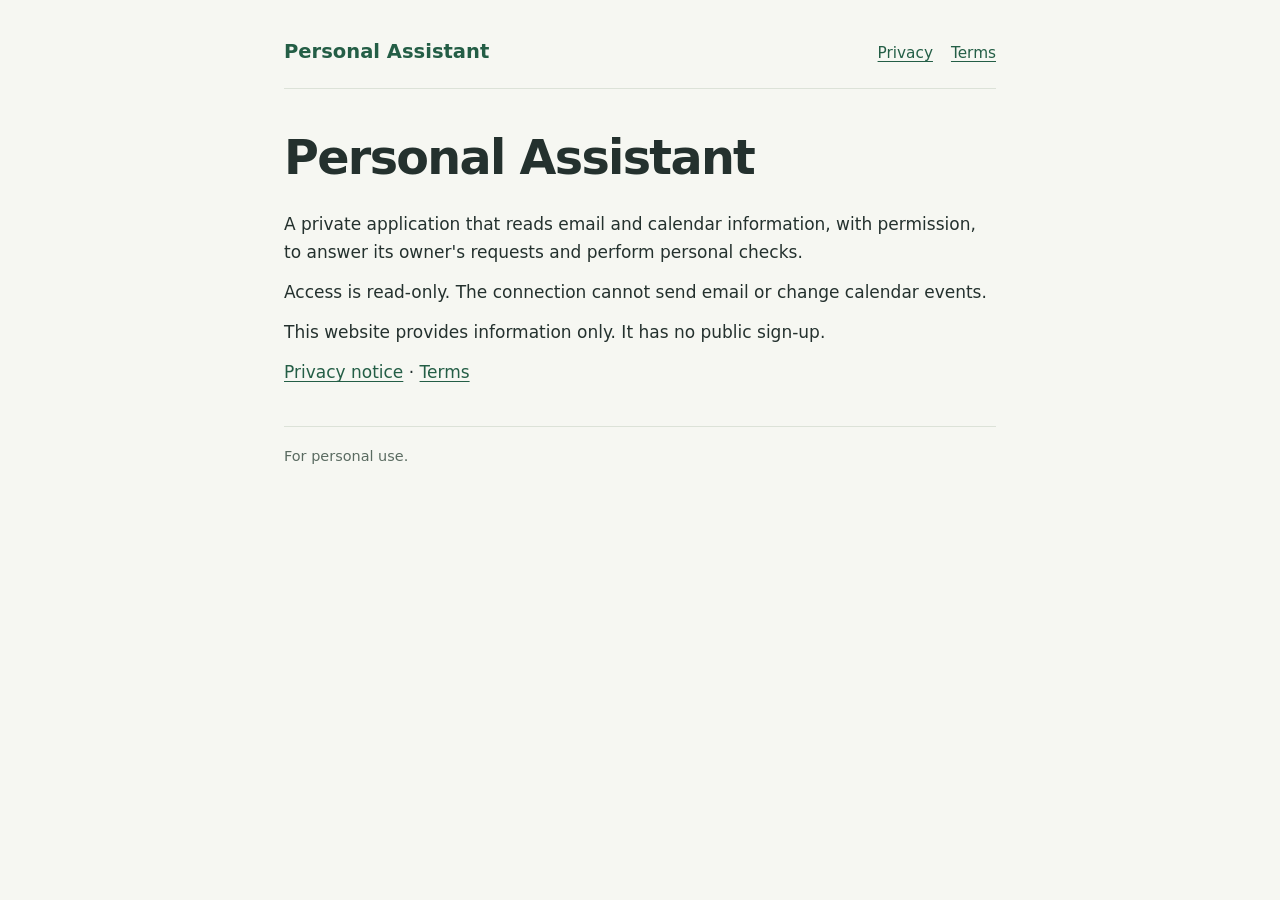
==== index.html @ 22ca2fac "Publish personal application information" ====
<!doctype html>
<html lang="en">
<head>
  <meta charset="utf-8">
  <meta name="viewport" content="width=device-width, initial-scale=1">
  <meta name="description" content="A personal application with read-only email and calendar access.">
  <title>Personal Assistant</title>
  <link rel="stylesheet" href="styles.css">
</head>
<body>
  <header><a href="./">Personal Assistant</a><nav aria-label="Main navigation"><a href="privacy/">Privacy</a><a href="terms/">Terms</a></nav></header>
  <main>
    <h1>Personal Assistant</h1>
    <p>A private application that reads email and calendar information, with permission, to answer its owner's requests and perform personal checks.</p>
    <p>Access is read-only. The connection cannot send email or change calendar events.</p>
    <p>This website provides information only. It has no public sign-up.</p>
    <p><a href="privacy/">Privacy notice</a> · <a href="terms/">Terms</a></p>
  </main>
  <footer>For personal use.</footer>
</body>
</html>
---- styles.css ----
:root { color-scheme: light; font: 17px/1.65 system-ui, sans-serif; color: #24312e; background: #f6f7f2; }
* { box-sizing: border-box; }
body { max-width: 760px; margin: 0 auto; padding: 36px 24px 56px; }
header { display: flex; flex-wrap: wrap; align-items: baseline; justify-content: space-between; gap: 12px; padding-bottom: 20px; border-bottom: 1px solid #dce2d8; }
header > a { font-size: 1.15rem; font-weight: 750; text-decoration: none; }
nav { display: flex; flex-wrap: wrap; gap: 18px; font-size: .9rem; }
a { color: #245e46; text-underline-offset: 3px; }
a:hover { color: #123c29; }
a:focus-visible { outline: 3px solid #b7d36a; outline-offset: 4px; }
main { padding-top: 34px; }
h1 { font-size: clamp(2rem, 6vw, 2.8rem); line-height: 1.15; letter-spacing: -.035em; margin: 8px 0 24px; }
p { margin: 12px 0; }
footer { margin-top: 40px; padding-top: 18px; border-top: 1px solid #dce2d8; color: #5a6b61; font-size: .85rem; }
@media (max-width: 440px) { body { padding: 24px 18px 40px; } main { padding-top: 24px; } }
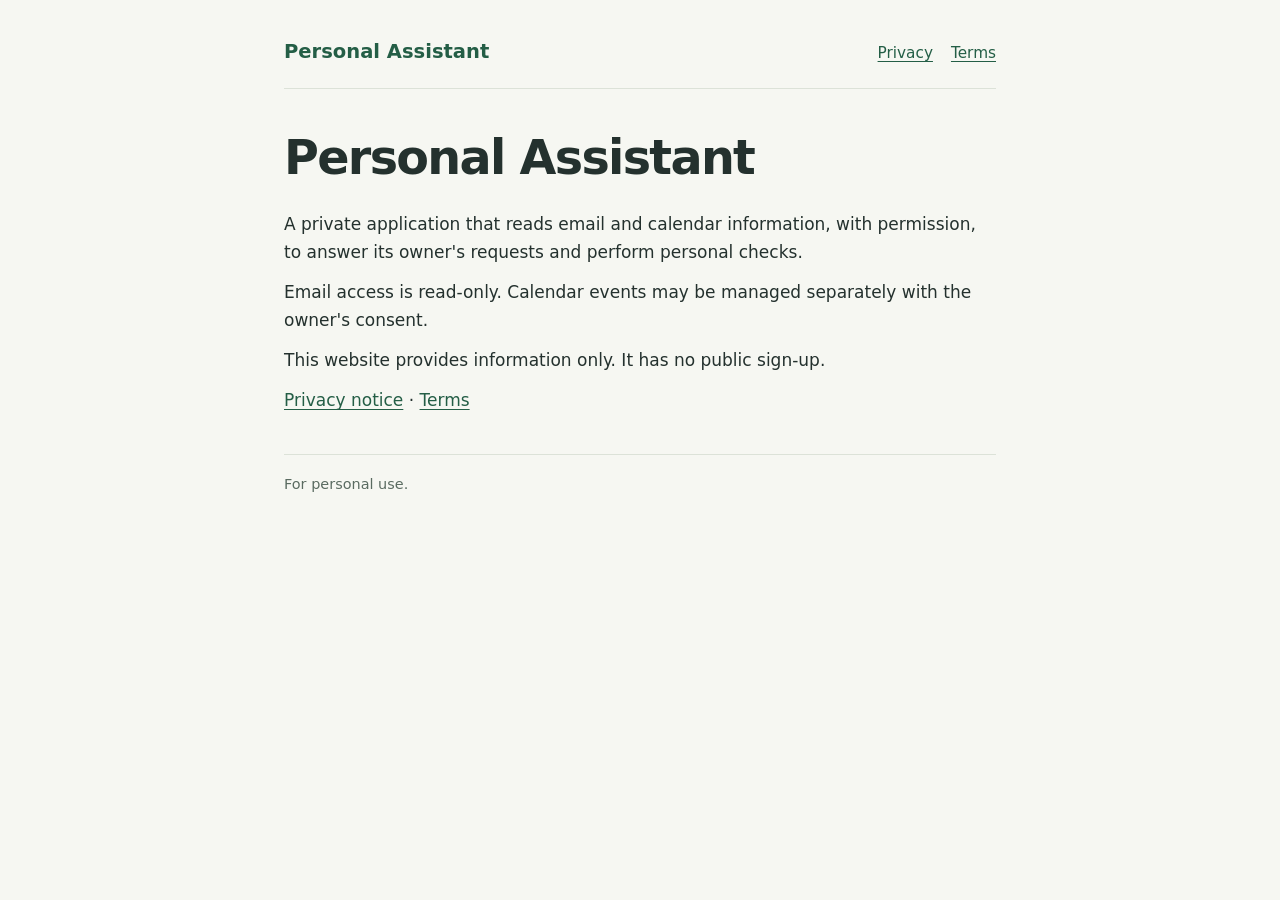
==== commit e985e914: "Clarify optional authorized calendar access" ====
--- a/index.html
+++ b/index.html
@@ -3,7 +3,7 @@
 <head>
   <meta charset="utf-8">
   <meta name="viewport" content="width=device-width, initial-scale=1">
-  <meta name="description" content="A personal application with read-only email and calendar access.">
+  <meta name="description" content="A personal application using authorized email and calendar information.">
   <title>Personal Assistant</title>
   <link rel="stylesheet" href="styles.css">
 </head>
@@ -12,7 +12,7 @@
   <main>
     <h1>Personal Assistant</h1>
     <p>A private application that reads email and calendar information, with permission, to answer its owner's requests and perform personal checks.</p>
-    <p>Access is read-only. The connection cannot send email or change calendar events.</p>
+    <p>Email access is read-only. Calendar events may be managed separately with the owner's consent.</p>
     <p>This website provides information only. It has no public sign-up.</p>
     <p><a href="privacy/">Privacy notice</a> · <a href="terms/">Terms</a></p>
   </main>
